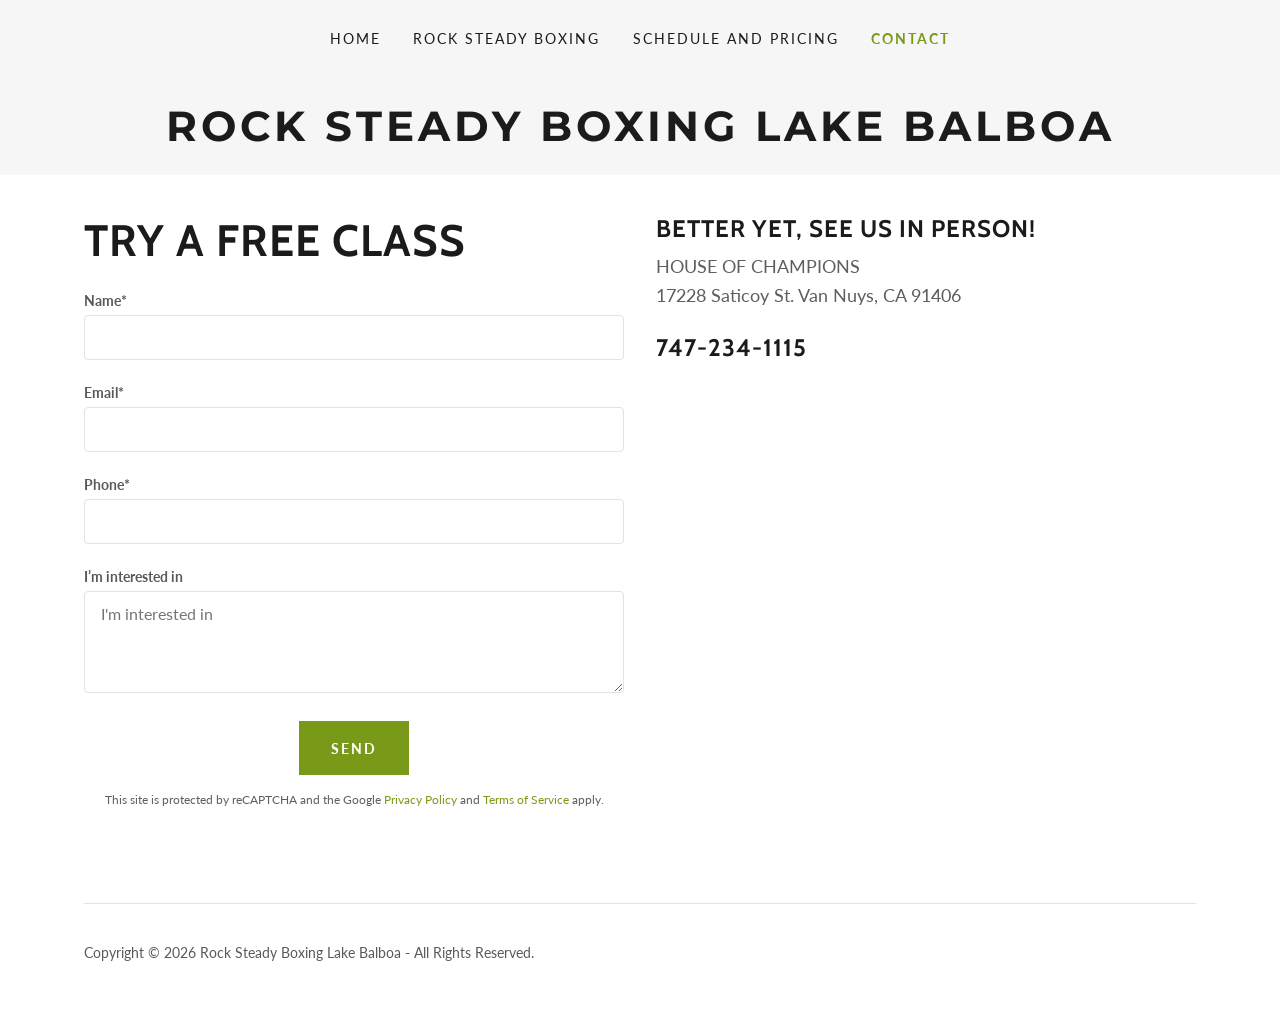
==== contact/index.html @ 959bc624 "Rock Steady Boxing Lake Balboa site Same structure and copy as the Woodland Hills site, with this lo" ====
<!DOCTYPE html>
<html lang="en-US">
<head>
<meta charset="utf-8">
<meta name="viewport" content="width=device-width, initial-scale=1">
<title>Contact Rock Steady Boxing Lake Balboa</title>
<meta name="description" content="Contact Rock Steady Boxing Lake Balboa at House of Champions to book your free Parkinson&rsquo;s boxing class. Call or text Dean at 747-234-1115.">
<meta name="author" content="Rock Steady Boxing Lake Balboa">
<link rel="canonical" href="https://rocksteadyboxinglakebalboa.com/contact">
<meta name="theme-color" content="#799a19">

<meta property="og:url" content="https://rocksteadyboxinglakebalboa.com/contact">
<meta property="og:site_name" content="Rock Steady Boxing Lake Balboa">
<meta property="og:title" content="Rock Steady Boxing Lake Balboa">
<meta property="og:description" content="Contact Rock Steady Boxing Lake Balboa at House of Champions to book your free Parkinson&rsquo;s boxing class. Call or text Dean at 747-234-1115.">
<meta property="og:type" content="website">
<meta property="og:image" content="/assets/img/hero.jpg">
<meta property="og:locale" content="en_US">
<meta name="twitter:card" content="summary">
<meta name="twitter:title" content="Rock Steady Boxing Lake Balboa">
<meta name="twitter:description" content="Contact Rock Steady Boxing Lake Balboa at House of Champions to book your free Parkinson&rsquo;s boxing class. Call or text Dean at 747-234-1115.">
<meta name="twitter:image" content="/assets/img/hero.jpg">

<link rel="preconnect" href="https://fonts.googleapis.com">
<link rel="preconnect" href="https://fonts.gstatic.com" crossorigin>
<link href="https://fonts.googleapis.com/css2?family=Cabin:wght@400;700&family=Lato:ital,wght@0,100;0,300;0,400;0,700;0,900;1,400;1,700&family=Montserrat:wght@600;700&display=swap" rel="stylesheet">
<link rel="stylesheet" href="/assets/css/style.css">
</head>
<body>

<header class="site-header">
  <div class="topbar">
    <div class="container topbar-inner">
      <button type="button" class="hamburger-btn" data-nav-open aria-haspopup="true" aria-expanded="false" aria-label="Open site navigation">
        <svg viewBox="0 0 24 24" fill="currentColor" aria-hidden="true"><path d="M19.248 7.5H4.752A.751.751 0 0 1 4 6.75c0-.414.337-.75.752-.75h14.496a.75.75 0 1 1 0 1.5m0 5.423H4.752a.75.75 0 0 1 0-1.5h14.496a.75.75 0 1 1 0 1.5m0 5.423H4.752a.75.75 0 1 1 0-1.5h14.496a.75.75 0 1 1 0 1.5"/></svg>
      </button>

      <nav class="primary-nav" aria-label="Primary">
        <ul class="primary-nav__list">
          <li class="primary-nav__item"><a class="primary-nav__link" href="/">Home</a></li>
          <li class="primary-nav__item"><a class="primary-nav__link" href="/rock-steady-boxing">Rock Steady Boxing</a></li>
          <li class="primary-nav__item"><a class="primary-nav__link" href="/schedule-and-pricing">Schedule and Pricing</a></li>
          <li class="primary-nav__item"><a class="primary-nav__link is-active" href="/contact">Contact</a></li>
        </ul>
      </nav>
    </div>
  </div>

  <div class="logo-row">
    <a href="/" title="Rock Steady Boxing Lake Balboa">
      <p class="logo-text">Rock Steady Boxing Lake Balboa</p>
    </a>
  </div>
</header>

<div class="nav-scrim" data-nav-scrim></div>
<div class="nav-drawer" data-nav-drawer role="navigation" aria-label="Mobile">
  <button type="button" class="nav-drawer__close" data-nav-close aria-label="Close site navigation">
    <svg viewBox="0 0 24 24" fill="currentColor" aria-hidden="true"><path d="M19.219 5.22a.75.75 0 0 0-1.061 0l-5.939 5.939-5.939-5.94a.75.75 0 1 0-1.061 1.062l5.939 5.939-5.939 5.939a.752.752 0 0 0 0 1.06.752.752 0 0 0 1.061 0l5.939-5.938 5.939 5.939a.75.75 0 1 0 1.061-1.061l-5.939-5.94 5.939-5.938a.75.75 0 0 0 0-1.061"/></svg>
  </button>
  <ul class="nav-drawer__list">
    <li class="nav-drawer__item"><a class="nav-drawer__link" href="/">Home</a></li>
    <li class="nav-drawer__item"><a class="nav-drawer__link" href="/rock-steady-boxing">Rock Steady Boxing</a></li>
    <li class="nav-drawer__item"><a class="nav-drawer__link" href="/schedule-and-pricing">Schedule and Pricing</a></li>
    <li class="nav-drawer__item"><a class="nav-drawer__link is-active" href="/contact">Contact</a></li>
  </ul>
</div>

<main>
  <section class="section">
    <div class="container">
      <div class="media-row">
        <div class="media-row__text">
          <h1 class="h2" style="text-align:left">Try a Free Class</h1>

          <form name="contact" method="POST" action="/thank-you/" data-netlify="true" netlify-honeypot="bot-field" class="contact-form" style="margin-top:24px">
            <input type="hidden" name="form-name" value="contact">
            <p class="visually-hidden"><label>Don&rsquo;t fill this out if you&rsquo;re human: <input name="bot-field"></label></p>

            <div class="form-field">
              <label for="c-name">Name*</label>
              <input type="text" id="c-name" name="name" required>
            </div>
            <div class="form-field">
              <label for="c-email">Email*</label>
              <input type="email" id="c-email" name="email" required>
            </div>
            <div class="form-field">
              <label for="c-phone">Phone*</label>
              <input type="tel" id="c-phone" name="phone" required>
            </div>
            <div class="form-field">
              <label for="c-message">I&rsquo;m interested in</label>
              <textarea id="c-message" name="message" rows="4" placeholder="I'm interested in"></textarea>
            </div>

            <div class="text-center" style="margin-top:8px">
              <button type="submit" class="btn btn--square">Send</button>
            </div>

            <p class="form-disclaimer">This site is protected by reCAPTCHA and the Google <a href="https://policies.google.com/privacy" target="_blank" rel="noopener">Privacy Policy</a> and <a href="https://policies.google.com/terms" target="_blank" rel="noopener">Terms of Service</a> apply.</p>
          </form>
        </div>

        <div class="media-row__text">
          <h4 class="h2" style="text-align:left;font-size:24px">Better yet, see us in person!</h4>
          <div class="prose" style="margin-top:8px">
            <p>HOUSE OF CHAMPIONS<br>17228 Saticoy St. Van Nuys, CA 91406</p>
          </div>
          <h4 class="h2" style="text-align:left;font-size:24px;margin-top:24px"><a href="tel:747-234-1115" style="color:inherit">747-234-1115</a></h4>
        </div>
      </div>
    </div>
  </section>
</main>

<footer class="site-footer">
  <div class="container">
    <hr>
    <div class="footer-row">
      <p class="footer-copyright">Copyright &copy; 2026 Rock Steady Boxing Lake Balboa - All Rights Reserved.</p>
    </div>
  </div>
</footer>

<script src="/assets/js/nav.js"></script>
</body>
</html>
---- assets/css/style.css ----
/* ==========================================================================
   Rock Steady Boxing Lake Balboa — site stylesheet
   Design tokens reconstructed from the previous GoDaddy Website Builder site.
   ========================================================================== */

:root {
  --color-text: #1b1b1b;
  --color-text-muted: #595959;
  --color-text-muted-2: #5e5e5e;
  --color-green: #799a19;
  --color-green-hover: #90b620;
  --color-green-active: #587110;
  --color-green-dark: #648014;
  --color-green-dark-active: #283504;
  --color-bg: #ffffff;
  --color-bg-alt: #f6f6f6;
  --color-border: #e2e2e2;
  --color-drawer-bg: #161616;
  --color-drawer-text: #f7f7f7;
  --color-drawer-text-muted: #a4a4a4;
  --color-drawer-border: rgba(76, 76, 76, 0.5);

  --font-body: 'Lato', arial, sans-serif;
  --font-heading: 'Cabin', arial, sans-serif;
  --font-logo: 'Montserrat', sans-serif;

  --container-max: 1280px;
}

*,
*::before,
*::after {
  box-sizing: border-box;
}

html {
  -webkit-text-size-adjust: 100%;
  text-size-adjust: 100%;
}

body {
  margin: 0;
  font-family: var(--font-body);
  font-size: 16px;
  color: var(--color-text);
  background-color: var(--color-bg);
  -webkit-font-smoothing: antialiased;
}

img {
  max-width: 100%;
  display: block;
}

a {
  color: inherit;
  text-decoration: none;
}

ul {
  margin: 0;
  padding: 0;
  list-style: none;
}

hr {
  border: 0;
  border-bottom: 1px solid var(--color-border);
  margin: 0;
}

.container {
  width: 100%;
  max-width: var(--container-max);
  margin-left: auto;
  margin-right: auto;
  padding-left: 24px;
  padding-right: 24px;
}

@media (min-width: 1024px) {
  .container { max-width: 984px; }
}
@media (min-width: 1280px) {
  .container { max-width: 1160px; }
}
@media (min-width: 1536px) {
  .container { max-width: 1280px; }
}

.section {
  padding-top: 32px;
  padding-bottom: 32px;
}
@media (min-width: 768px) {
  .section {
    padding-top: 40px;
    padding-bottom: 40px;
  }
}

/* Headline sections sit on the page background — the green is the button only. */

.visually-hidden {
  position: absolute;
  width: 1px;
  height: 1px;
  overflow: hidden;
  clip: rect(0 0 0 0);
  white-space: nowrap;
}

/* ------------------------- Header / Nav ------------------------- */

.site-header {
  background-color: var(--color-bg-alt);
}

.topbar {
  padding-top: 24px;
  padding-bottom: 24px;
}

.topbar-inner {
  display: flex;
  align-items: center;
  justify-content: flex-start;
}

.hamburger-btn {
  display: inline-flex;
  align-items: center;
  justify-content: center;
  background: none;
  border: 0;
  padding: 6px;
  cursor: pointer;
  color: var(--color-text);
}
.hamburger-btn svg { width: 32px; height: 32px; }

@media (min-width: 1024px) {
  .hamburger-btn { display: none; }
}

.primary-nav {
  display: none;
}
@media (min-width: 1024px) {
  .primary-nav {
    display: flex;
    justify-content: center;
    width: 100%;
  }
}

.primary-nav__list {
  display: flex;
  flex-wrap: wrap;
  align-items: center;
  justify-content: center;
}

.primary-nav__item + .primary-nav__item {
  margin-left: 32px;
}

.primary-nav__link {
  display: block;
  font-family: var(--font-body);
  font-size: 14px;
  font-weight: 400;
  letter-spacing: 0.143em;
  text-transform: uppercase;
  color: var(--color-text);
  padding: 6px 0;
  transition: color 0.2s ease-in-out;
}
.primary-nav__link:hover { color: var(--color-green-hover); }
.primary-nav__link:active { color: var(--color-green); }

.primary-nav__link.is-active {
  color: var(--color-green);
  font-weight: 700;
}
.primary-nav__link.is-active:hover { color: var(--color-green-dark); }

.logo-row {
  text-align: center;
  padding-top: 24px;
  padding-bottom: 24px;
}

.logo-text {
  margin: 0;
  display: inline-block;
  font-family: var(--font-logo);
  font-weight: 700;
  text-transform: uppercase;
  letter-spacing: 4px;
  line-height: 1.2;
  color: var(--color-text);
  font-size: 36px;
}
@media (min-width: 768px) { .logo-text { font-size: 39px; } }
@media (min-width: 1280px) { .logo-text { font-size: 42px; } }
@media (min-width: 1536px) { .logo-text { font-size: 47px; } }

/* Hero flyer: centered, natural aspect ratio, capped height (matches the
   original site, where the graphic ends just below "FIRST CLASS FREE"). */
.hero-figure {
  margin: 24px auto;
  text-align: center;
  width: 100%;
}

.hero-figure img {
  display: inline-block;
  width: auto;
  max-width: 100%;
  height: auto;
  max-height: 500px;
  margin: 0 auto;
}

/* ---------------------- Mobile nav drawer ---------------------- */

.nav-drawer {
  position: fixed;
  top: 0;
  left: 0;
  height: 100%;
  width: 100%;
  max-width: 360px;
  background-color: var(--color-drawer-bg);
  color: var(--color-drawer-text);
  transform: translateX(-100%);
  transition: transform 0.3s ease-in-out;
  z-index: 10002;
  overflow-y: auto;
  padding: 24px;
}
.nav-drawer.is-open {
  transform: translateX(0);
}

.nav-drawer__close {
  background: none;
  border: 0;
  color: var(--color-drawer-text);
  cursor: pointer;
  padding: 0;
  margin-bottom: 24px;
}
.nav-drawer__close svg { width: 32px; height: 32px; }

.nav-drawer__list {
  border-top: 1px solid var(--color-drawer-border);
}

.nav-drawer__item {
  border-bottom: 1px solid var(--color-drawer-border);
}

.nav-drawer__link {
  display: block;
  padding: 16px 0;
  font-size: 18px;
  letter-spacing: 0.143em;
  text-transform: uppercase;
  color: var(--color-drawer-text);
}
.nav-drawer__link.is-active {
  color: var(--color-green);
  font-weight: 700;
}

.nav-scrim {
  position: fixed;
  inset: 0;
  background: rgba(0, 0, 0, 0.5);
  z-index: 10001;
  opacity: 0;
  pointer-events: none;
  transition: opacity 0.3s ease-in-out;
}
.nav-scrim.is-open {
  opacity: 1;
  pointer-events: auto;
}

body.nav-open {
  overflow: hidden;
}

/* ------------------------------ Headings ------------------------------ */

h1, .h1 {
  font-family: var(--font-body);
  font-weight: 400;
  line-height: 1.125;
  color: var(--color-text);
  margin: 0;
  font-size: 32px;
}
@media (min-width: 768px) { h1, .h1 { font-size: 38px; } }
@media (min-width: 1280px) { h1, .h1 { font-size: 44px; } }
@media (min-width: 1536px) { h1, .h1 { font-size: 48px; } }

h2, .h2 {
  font-family: var(--font-heading);
  font-weight: 700;
  text-transform: uppercase;
  letter-spacing: 1px;
  line-height: 1.2;
  color: var(--color-text);
  margin: 0;
  font-size: 32px;
}
@media (min-width: 768px) { h2, .h2 { font-size: 38px; } }
@media (min-width: 1280px) { h2, .h2 { font-size: 44px; } }
@media (min-width: 1536px) { h2, .h2 { font-size: 48px; } }

/* ------------------------------ Banners ------------------------------ */

.banner {
  text-align: center;
}
.banner .container {
  display: flex;
  flex-direction: column;
  align-items: center;
  justify-content: center;
  gap: 24px;
}
/* A heading paired with a CTA sits side by side on desktop, as on the
   original site; a heading on its own stays centered. */
@media (min-width: 1024px) {
  .banner .container {
    flex-direction: row;
    gap: 32px;
  }
  .banner .container > *:not(:only-child) {
    text-align: left;
  }
  .banner .container > .btn:not(:only-child) {
    flex-shrink: 0;
  }
}

/* ------------------------------- Buttons ------------------------------- */

.btn {
  display: inline-flex;
  align-items: center;
  justify-content: center;
  min-height: 56px;
  padding: 8px 32px;
  font-family: var(--font-body);
  font-size: 14px;
  font-weight: 700;
  letter-spacing: 0.143em;
  text-transform: uppercase;
  color: #fff;
  background-color: var(--color-green);
  border: 1px solid #fff;
  cursor: pointer;
  transition: background-color 0.3s ease-in-out;
}
.btn:hover { background-color: var(--color-green-hover); color: #fff; }
.btn:active { background-color: var(--color-green-active); color: #fff; }

.btn--square { border-radius: 0; }
.btn--round { border-radius: 4px; }

/* ------------------------------ Video ------------------------------ */

.video-wrap {
  position: relative;
  width: 100%;
  padding-bottom: 56.25%;
  height: 0;
  overflow: hidden;
  border-radius: 4px;
}
.video-wrap iframe {
  position: absolute;
  top: 0;
  left: 0;
  width: 100%;
  height: 100%;
  border: 0;
}

/* ------------------------------ Footer ------------------------------ */

.site-footer {
  padding-top: 56px;
  padding-bottom: 56px;
}

.site-footer .container > hr {
  margin-bottom: 40px;
}

.footer-row {
  display: flex;
  flex-direction: column;
  align-items: center;
  gap: 8px;
  text-align: center;
}
@media (min-width: 1024px) {
  .footer-row {
    flex-direction: row;
    justify-content: space-between;
    text-align: left;
  }
}

.footer-copyright {
  font-size: 14px;
  color: var(--color-text-muted);
  margin: 0;
}

.footer-links {
  display: flex;
  gap: 16px;
  font-size: 14px;
}
.footer-links a:hover { color: var(--color-green-hover); }

/* ------------------------------ Page content ------------------------------ */

.subhead {
  font-family: var(--font-body);
  font-weight: 400;
  line-height: 1.3;
  color: var(--color-text);
  margin: 0 0 16px;
  font-size: 24px;
}
@media (min-width: 768px) { .subhead { font-size: 26px; } }
@media (min-width: 1536px) { .subhead { font-size: 28px; } }

.eyebrow {
  text-align: center;
  margin: 0 0 40px;
}
.eyebrow__text {
  display: inline-block;
  font-family: var(--font-heading);
  font-weight: 700;
  text-transform: uppercase;
  letter-spacing: 1px;
  font-size: 22px;
  color: var(--color-text);
}
@media (min-width: 1536px) { .eyebrow__text { font-size: 24px; } }
.eyebrow hr {
  width: 64px;
  margin: 16px auto 0;
  border-bottom: 1px solid #777;
}

.prose {
  max-width: 720px;
  margin: 0 auto;
  color: var(--color-text-muted-2);
  font-size: 18px;
  line-height: 1.6;
  text-align: left;
}
.prose p { margin: 0 0 16px; }
.prose p:last-child { margin-bottom: 0; }
.prose ul {
  margin: 0 0 16px;
  padding-left: 24px;
  list-style: disc;
}
.prose ul li { margin-bottom: 6px; }
.prose strong { color: var(--color-text); }

.bold-line {
  display: block;
  color: var(--color-text);
  margin-bottom: 4px;
}

blockquote.prose-quote {
  margin: 0 0 16px;
  padding-left: 16px;
  border-left: 3px solid var(--color-green);
  color: var(--color-text);
}

.media-row {
  display: flex;
  flex-direction: column;
  gap: 32px;
  align-items: center;
}
@media (min-width: 1024px) {
  .media-row {
    flex-direction: row;
    align-items: flex-start;
  }
  .media-row > * { flex: 1 1 50%; min-width: 0; }
}

.media-row__image img {
  width: 100%;
  border-radius: 4px;
}

.info-grid {
  display: grid;
  gap: 32px;
  grid-template-columns: 1fr;
  max-width: 900px;
  margin: 0 auto;
}
@media (min-width: 768px) {
  .info-grid { grid-template-columns: repeat(2, 1fr); }
}
@media (min-width: 1024px) {
  .info-grid { grid-template-columns: repeat(3, 1fr); }
}
.info-grid__item h3 {
  font-family: var(--font-body);
  font-weight: 700;
  font-size: 20px;
  color: var(--color-text);
  margin: 0 0 8px;
}
.info-grid__item p {
  color: var(--color-text-muted-2);
  font-size: 16px;
  line-height: 1.6;
  margin: 0;
}

.faq-list {
  max-width: 720px;
  margin: 0 auto;
}
.faq-item {
  border-bottom: 1px solid var(--color-border);
  padding: 16px 0;
}
.faq-item summary {
  cursor: pointer;
  font-weight: 700;
  font-size: 18px;
  color: var(--color-text);
  list-style: none;
}
.faq-item summary::-webkit-details-marker { display: none; }
.faq-item summary::after {
  content: "+";
  float: right;
  font-weight: 400;
  color: var(--color-green);
}
.faq-item[open] summary::after { content: "\2212"; }
.faq-item p {
  margin: 12px 0 0;
  color: var(--color-text-muted-2);
  font-size: 16px;
  line-height: 1.6;
}

/* ------------------------------ Forms ------------------------------ */

.contact-form { text-align: left; }

.form-field {
  margin-bottom: 24px;
}
.form-field label {
  display: block;
  font-size: 14px;
  font-weight: 700;
  color: var(--color-text-muted);
  margin-bottom: 6px;
}
.form-field input,
.form-field textarea {
  width: 100%;
  border: 1px solid var(--color-border);
  border-radius: 4px;
  padding: 12px 16px;
  font-family: var(--font-body);
  font-size: 16px;
  color: var(--color-text);
  background: #fff;
}
.form-field input:focus,
.form-field textarea:focus {
  outline: none;
  border-color: var(--color-green);
}
.form-field textarea { resize: vertical; }

.form-disclaimer {
  margin: 16px 0 0;
  font-size: 12px;
  color: var(--color-text-muted-2);
  text-align: center;
}
.form-disclaimer a { color: var(--color-green); }
.form-disclaimer a:hover { color: var(--color-green-hover); }

/* ------------------------------ Utility ------------------------------ */

.text-center { text-align: center; }
.stack { display: flex; flex-direction: column; align-items: center; gap: 24px; }
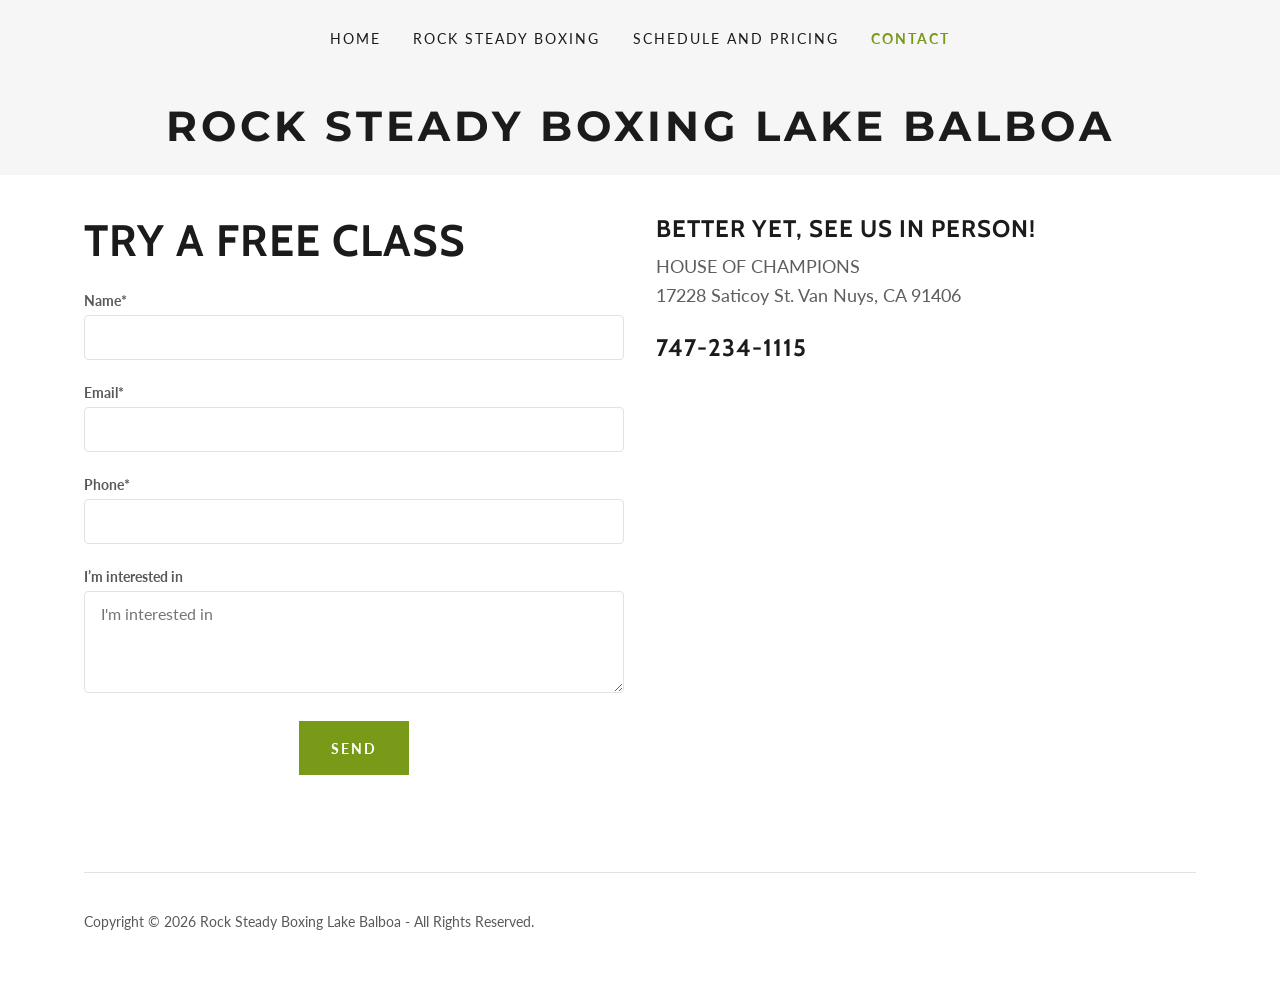
==== commit 7d655361: "Remove inaccurate reCAPTCHA notice, add site icons and search-engine files - Drop the reCAPTCHA disc" ====
--- a/contact/index.html
+++ b/contact/index.html
@@ -24,6 +24,9 @@
 <link rel="preconnect" href="https://fonts.googleapis.com">
 <link rel="preconnect" href="https://fonts.gstatic.com" crossorigin>
 <link href="https://fonts.googleapis.com/css2?family=Cabin:wght@400;700&family=Lato:ital,wght@0,100;0,300;0,400;0,700;0,900;1,400;1,700&family=Montserrat:wght@600;700&display=swap" rel="stylesheet">
+<link rel="icon" href="/favicon.ico" sizes="any">
+<link rel="icon" href="/favicon.svg" type="image/svg+xml">
+<link rel="apple-touch-icon" href="/apple-touch-icon.png">
 <link rel="stylesheet" href="/assets/css/style.css">
 </head>
 <body>
@@ -98,7 +101,6 @@
               <button type="submit" class="btn btn--square">Send</button>
             </div>
 
-            <p class="form-disclaimer">This site is protected by reCAPTCHA and the Google <a href="https://policies.google.com/privacy" target="_blank" rel="noopener">Privacy Policy</a> and <a href="https://policies.google.com/terms" target="_blank" rel="noopener">Terms of Service</a> apply.</p>
           </form>
         </div>
 
--- a/assets/css/style.css
+++ b/assets/css/style.css
@@ -571,6 +571,20 @@
   line-height: 1.6;
 }
 
+/* Coach portrait in the "Meet Coach Dean" section. Landscape photo, capped
+   so it reads as a portrait beside the bio rather than a hero band. */
+.coach-photo {
+  margin: 0 auto;
+  max-width: 460px;
+  width: 100%;
+}
+.coach-photo img {
+  width: 100%;
+  height: auto;
+  border-radius: 4px;
+  display: block;
+}
+
 /* ------------------------------ Forms ------------------------------ */
 
 .contact-form { text-align: left; }
@@ -603,16 +617,14 @@
 }
 .form-field textarea { resize: vertical; }
 
-.form-disclaimer {
-  margin: 16px 0 0;
-  font-size: 12px;
-  color: var(--color-text-muted-2);
-  text-align: center;
-}
-.form-disclaimer a { color: var(--color-green); }
-.form-disclaimer a:hover { color: var(--color-green-hover); }
 
 /* ------------------------------ Utility ------------------------------ */
 
 .text-center { text-align: center; }
 .stack { display: flex; flex-direction: column; align-items: center; gap: 24px; }
+
+/* This location's flyer is a taller poster than the Woodland Hills crop, so
+   the shared 500px height cap would render it far narrower. Raise the cap
+   here to keep the rendered width — and so the schedule, address and phone
+   number stay legible — consistent with the other locations. */
+.hero-figure img { max-height: 700px; }
